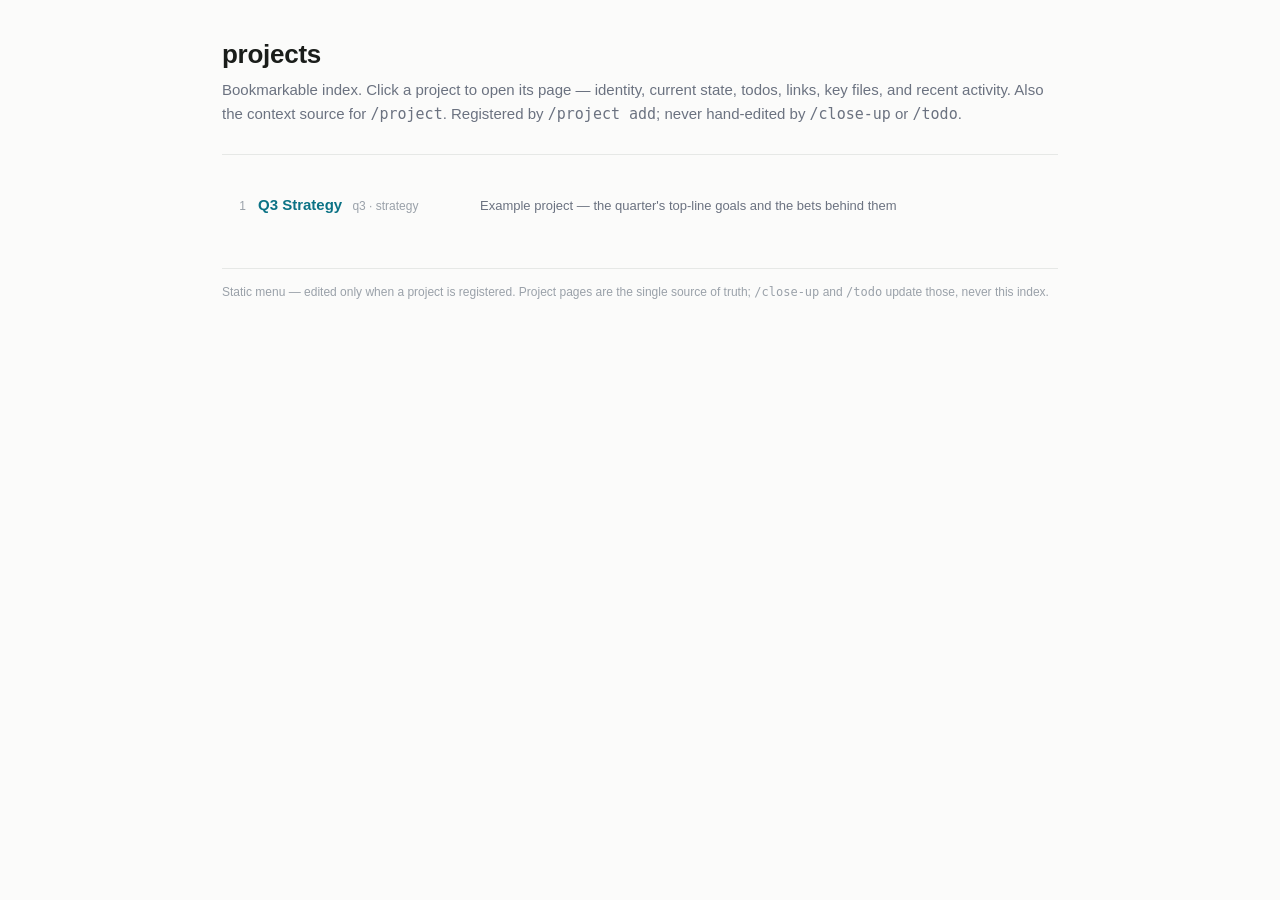
==== projects/index.html @ 5371524d "Seed brainkit: domain-agnostic second-brain starter A one-time seed an AI agent unpacks into a perso" ====
<!doctype html>
<html lang="en">
<head>
<meta charset="utf-8">
<meta name="viewport" content="width=device-width, initial-scale=1">
<title>projects · index</title>
<link rel="stylesheet" href="_style.css">
</head>
<body>
<main class="wrap">

<header class="head">
  <h1>projects</h1>
  <p class="tag">Bookmarkable index. Click a project to open its page — identity, current state, todos, links, key files, and recent activity. Also the context source for <span class="mono">/project</span>. Registered by <span class="mono">/project add</span>; never hand-edited by <span class="mono">/close-up</span> or <span class="mono">/todo</span>.</p>
</header>

<section>
  <ul class="plist">
    <!-- One <li> per project. /project add appends here. The example below ships with
         the seed to show the shape — replace it with your real projects. -->
    <li>
      <span class="id">1</span>
      <span class="nm"><a href="example-q3-strategy.html">Q3 Strategy</a> <span class="al">q3 · strategy</span></span>
      <span class="ds">Example project — the quarter's top-line goals and the bets behind them</span>
    </li>
  </ul>
</section>

<p class="foot">Static menu — edited only when a project is registered. Project pages are the single source of truth; <span class="mono">/close-up</span> and <span class="mono">/todo</span> update those, never this index.</p>

</main>
</body>
</html>
---- projects/_style.css ----
/* Shared style for project pages + index. Single source of truth for look.
   No JS. Light + dark via prefers-color-scheme. Opened over file://.
   Customize the palette here (see the `dashboard` skill) — one edit reskins all. */

:root {
  --bg: #fbfbfa;
  --panel: #ffffff;
  --ink: #1a1d1a;
  --muted: #6b7280;
  --faint: #9aa1a9;
  --line: #e6e8e6;
  --accent: #0d9488;        /* teal — neutral default; change to taste */
  --accent-ink: #0f766e;
  --warn-bg: #fff7e6;
  --warn-ink: #8a5a00;
  --warn-line: #f0d48a;
  --code-bg: #f3f4f2;
  --link: #0b7285;
  --p1bg: #fdecec; --p1ink: #b42318;
  --p2bg: #eef3ff; --p2ink: #1d4ed8;
  --shadow: 0 1px 2px rgba(0,0,0,.04), 0 1px 8px rgba(0,0,0,.04);
}
@media (prefers-color-scheme: dark) {
  :root {
    --bg: #14171a;
    --panel: #1b1f23;
    --ink: #e7eaed;
    --muted: #9aa4ae;
    --faint: #6b7580;
    --line: #2a2f35;
    --accent: #2dd4bf;
    --accent-ink: #5eead4;
    --warn-bg: #2a230f;
    --warn-ink: #e7c069;
    --warn-line: #4d3f16;
    --code-bg: #23282d;
    --link: #5cc6dc;
    --p1bg: #3a1e1e; --p1ink: #f2a6a0;
    --p2bg: #1e2740; --p2ink: #9db8ff;
    --shadow: none;
  }
}

* { box-sizing: border-box; }
html { -webkit-text-size-adjust: 100%; }
body {
  margin: 0; background: var(--bg); color: var(--ink);
  font: 15px/1.55 -apple-system, BlinkMacSystemFont, "Segoe UI", Roboto, Helvetica, Arial, sans-serif;
}
.wrap { max-width: 880px; margin: 0 auto; padding: 34px 22px 80px; }
a { color: var(--link); text-decoration: none; }
a:hover { text-decoration: underline; }
code, pre, .mono { font-family: ui-monospace, SFMono-Regular, "SF Mono", Menlo, Consolas, monospace; }

/* header / identity */
.head { border-bottom: 1px solid var(--line); padding-bottom: 16px; margin-bottom: 22px; }
.head h1 { margin: 0 0 4px; font-size: 26px; letter-spacing: -.01em; }
.tag { color: var(--muted); font-size: 15px; margin: 0 0 12px; }
.meta { display: flex; flex-wrap: wrap; gap: 6px 18px; font-size: 12.5px; color: var(--muted); }
.meta b { color: var(--ink); font-weight: 600; }
.meta .mono { color: var(--ink); }
.badge {
  display: inline-block; background: var(--warn-bg); color: var(--warn-ink);
  border: 1px solid var(--warn-line); border-radius: 6px;
  padding: 2px 9px; font-size: 12px; font-weight: 600; margin-top: 12px;
}

/* section scaffolding */
section { margin: 26px 0; }
h2.sec {
  font-size: 11.5px; text-transform: uppercase; letter-spacing: .09em;
  color: var(--faint); font-weight: 700; margin: 0 0 10px;
}

/* NOW callout */
.now {
  background: var(--panel); border: 1px solid var(--line);
  border-left: 3px solid var(--accent); border-radius: 8px;
  padding: 14px 16px; box-shadow: var(--shadow); margin: 0;
}
.now p { margin: 0 0 6px; }
.now p:last-child { margin: 0; }
.now .k { color: var(--accent-ink); font-weight: 700; font-size: 12.5px;
  text-transform: uppercase; letter-spacing: .04em; margin-right: 6px; }

/* links = pills */
.links { display: flex; flex-wrap: wrap; gap: 8px; }
.links a {
  display: inline-flex; align-items: center; gap: 6px;
  background: var(--panel); border: 1px solid var(--line); border-radius: 999px;
  padding: 6px 13px; font-size: 13px; color: var(--ink); box-shadow: var(--shadow);
}
.links a:hover { border-color: var(--accent); text-decoration: none; }
.links a .ext { color: var(--faint); font-size: 11px; }

/* run blocks */
.run .r { margin: 0 0 10px; }
.run .r:last-child { margin: 0; }
.run .lbl { font-size: 12.5px; color: var(--muted); margin: 0 0 3px; }
.run .lbl b { color: var(--ink); }
.run pre {
  margin: 0; background: var(--code-bg); border: 1px solid var(--line);
  border-radius: 6px; padding: 8px 11px; font-size: 12.5px; overflow-x: auto;
}

/* key files */
.keyfiles { list-style: none; margin: 0; padding: 0; columns: 2; column-gap: 26px; }
.keyfiles li { font-size: 12.5px; margin: 0 0 5px; break-inside: avoid; }
.keyfiles code { background: var(--code-bg); border-radius: 4px; padding: 1px 5px; }
.keyfiles .note { color: var(--muted); }

/* conventions / must-know guardrails */
.conv { list-style: none; margin: 0; padding: 0; }
.conv li { font-size: 12.5px; margin: 0 0 6px; padding-left: 15px; position: relative; color: var(--ink); }
.conv li::before { content: "▸"; position: absolute; left: 0; top: 0; color: var(--accent); font-size: 11px; }
.conv li b { font-weight: 600; }
.conv code, .conv .mono { background: var(--code-bg); border-radius: 4px; padding: 1px 5px; }

/* activity */
.act { border-top: 1px solid var(--line); padding: 13px 0 4px; }
.act:first-of-type { border-top: none; padding-top: 2px; }
.act h3 { margin: 0 0 6px; font-size: 14px; font-weight: 600; }
.act h3 .date { color: var(--muted); font-weight: 500; font-size: 12.5px; margin-left: 8px; }
.act ul { margin: 0; padding-left: 18px; }
.act li { margin: 0 0 3px; font-size: 13.5px; }
.act li .k { font-weight: 700; color: var(--accent-ink); font-size: 11.5px;
  text-transform: uppercase; letter-spacing: .03em; margin-right: 5px; }

.archive-link { margin-top: 18px; font-size: 13px; }
.foot { margin-top: 40px; padding-top: 14px; border-top: 1px solid var(--line);
  color: var(--faint); font-size: 12px; }

/* todos */
.tcount { color: var(--faint); font-weight: 400; font-size: 12px; margin-left: 6px;
  text-transform: none; letter-spacing: 0; }
.todos { list-style: none; margin: 0; padding: 0; }
.todos li { font-size: 13.5px; margin: 0 0 8px; line-height: 1.5; }
.todos li:last-child { margin-bottom: 0; }
.pri { display: inline-block; font-size: 10.5px; font-weight: 700; border-radius: 4px;
  padding: 1px 6px; margin-right: 8px; vertical-align: 1px; }
.pri.p1 { background: var(--p1bg); color: var(--p1ink); }
.pri.p2 { background: var(--p2bg); color: var(--p2ink); }
.pri.p3 { background: var(--code-bg); color: var(--muted); }
.tmeta { color: var(--muted); font-size: 12px; }

/* index page */
.plist { list-style: none; margin: 0; padding: 0; }
.plist li { border-top: 1px solid var(--line); padding: 12px 2px; display: flex;
  align-items: baseline; gap: 12px; }
.plist li:first-child { border-top: none; }
.plist .id { color: var(--faint); font-size: 12px; width: 22px; text-align: right; flex: none; }
.plist .nm { font-weight: 600; font-size: 15px; min-width: 210px; }
.plist .nm .al { color: var(--faint); font-weight: 400; font-size: 12px; margin-left: 6px; }
.plist .ds { color: var(--muted); font-size: 13px; }
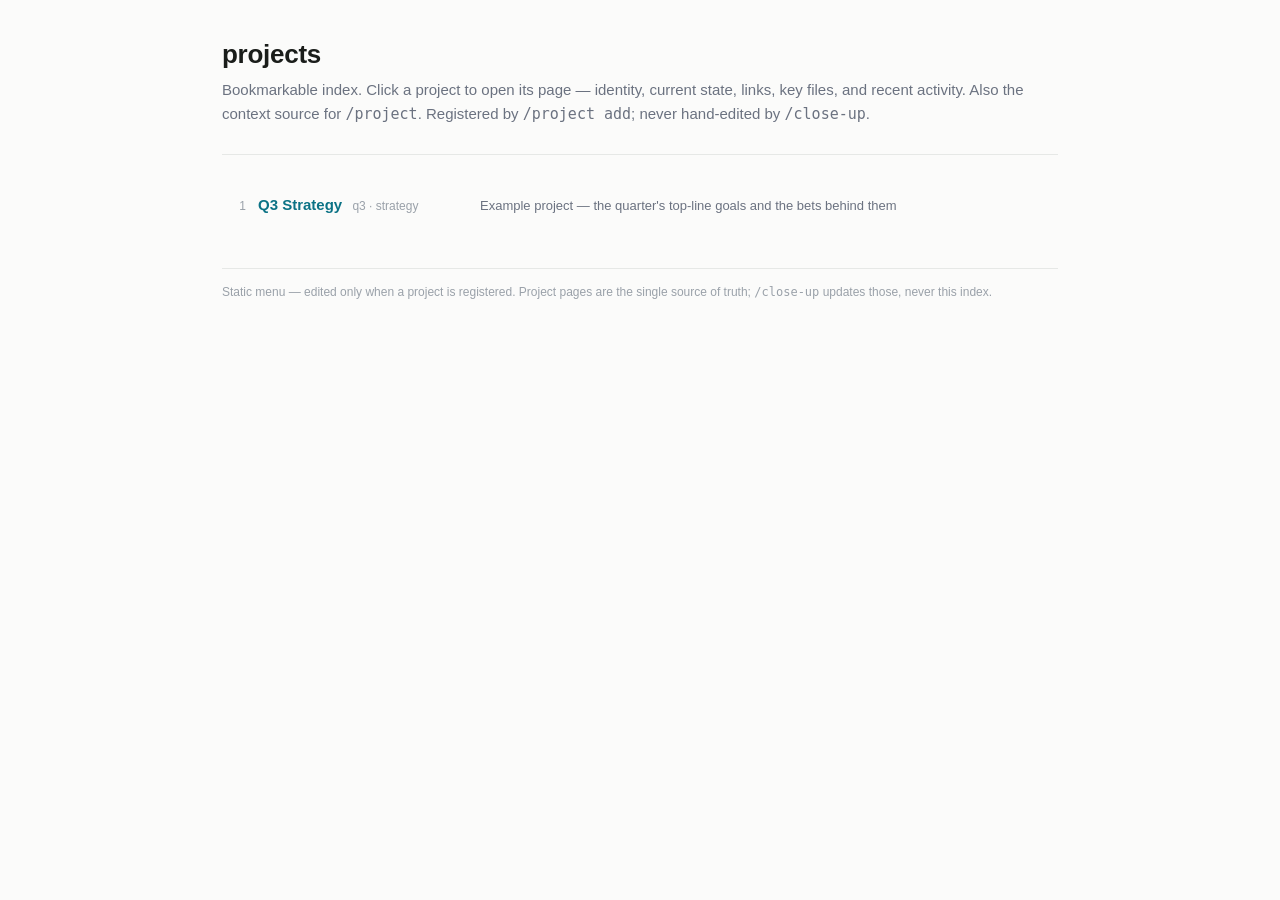
==== commit 423a1963: "Remove /todo skill from brainkit Deletes skills/todo.md, .claude/commands/todo.md, wiki/entities/tod" ====
--- a/projects/index.html
+++ b/projects/index.html
@@ -11,7 +11,7 @@
 
 <header class="head">
   <h1>projects</h1>
-  <p class="tag">Bookmarkable index. Click a project to open its page — identity, current state, todos, links, key files, and recent activity. Also the context source for <span class="mono">/project</span>. Registered by <span class="mono">/project add</span>; never hand-edited by <span class="mono">/close-up</span> or <span class="mono">/todo</span>.</p>
+  <p class="tag">Bookmarkable index. Click a project to open its page — identity, current state, links, key files, and recent activity. Also the context source for <span class="mono">/project</span>. Registered by <span class="mono">/project add</span>; never hand-edited by <span class="mono">/close-up</span>.</p>
 </header>
 
 <section>
@@ -26,7 +26,7 @@
   </ul>
 </section>
 
-<p class="foot">Static menu — edited only when a project is registered. Project pages are the single source of truth; <span class="mono">/close-up</span> and <span class="mono">/todo</span> update those, never this index.</p>
+<p class="foot">Static menu — edited only when a project is registered. Project pages are the single source of truth; <span class="mono">/close-up</span> updates those, never this index.</p>
 
 </main>
 </body>
--- a/projects/_style.css
+++ b/projects/_style.css
@@ -130,19 +130,6 @@
 .foot { margin-top: 40px; padding-top: 14px; border-top: 1px solid var(--line);
   color: var(--faint); font-size: 12px; }
 
-/* todos */
-.tcount { color: var(--faint); font-weight: 400; font-size: 12px; margin-left: 6px;
-  text-transform: none; letter-spacing: 0; }
-.todos { list-style: none; margin: 0; padding: 0; }
-.todos li { font-size: 13.5px; margin: 0 0 8px; line-height: 1.5; }
-.todos li:last-child { margin-bottom: 0; }
-.pri { display: inline-block; font-size: 10.5px; font-weight: 700; border-radius: 4px;
-  padding: 1px 6px; margin-right: 8px; vertical-align: 1px; }
-.pri.p1 { background: var(--p1bg); color: var(--p1ink); }
-.pri.p2 { background: var(--p2bg); color: var(--p2ink); }
-.pri.p3 { background: var(--code-bg); color: var(--muted); }
-.tmeta { color: var(--muted); font-size: 12px; }
-
 /* index page */
 .plist { list-style: none; margin: 0; padding: 0; }
 .plist li { border-top: 1px solid var(--line); padding: 12px 2px; display: flex;
